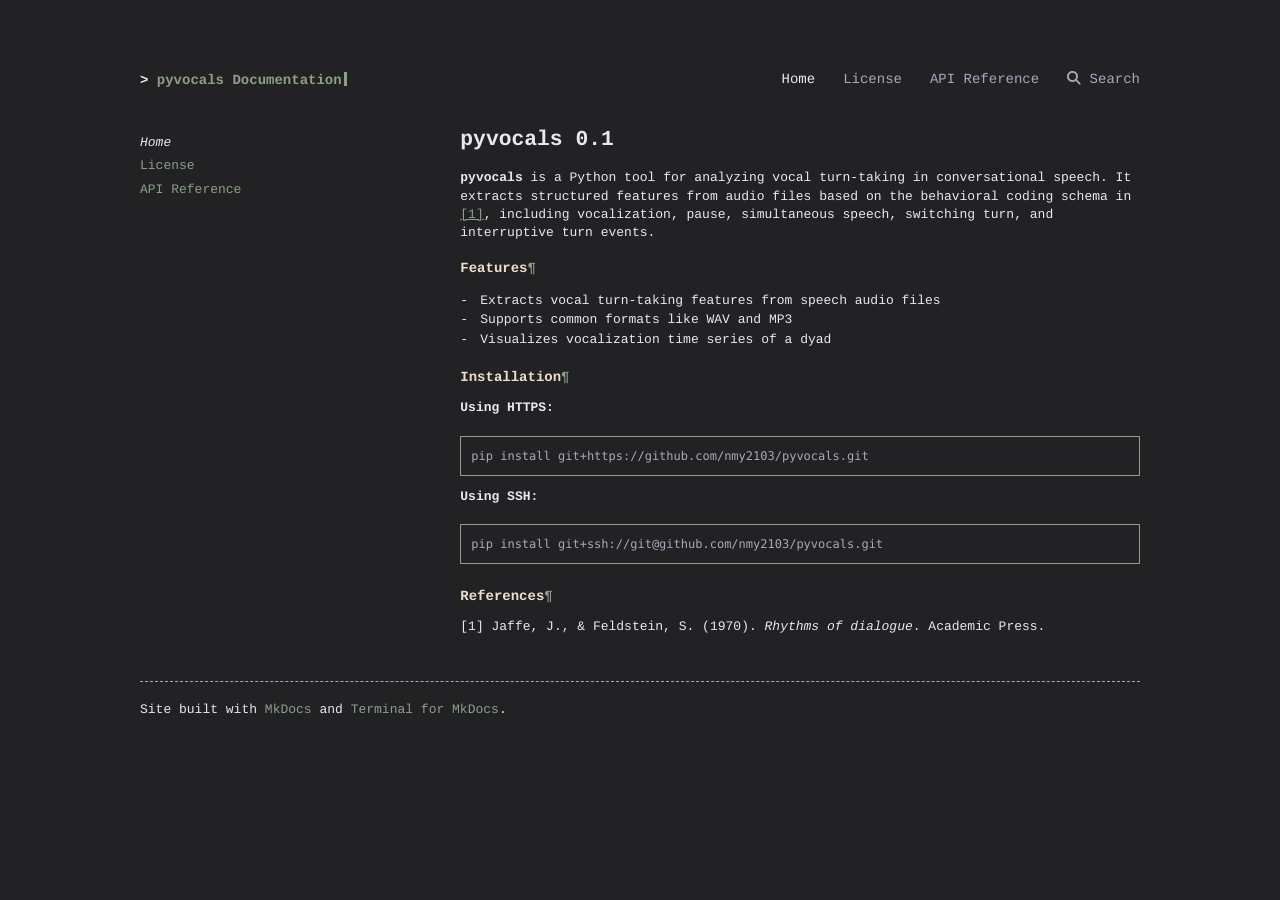
==== index.html @ 84773296 "Deployed d872adf with MkDocs version: 1.6.1" ====
<!DOCTYPE html>
<html lang="en">
<head>
    
    <meta charset="UTF-8">
    <meta name="viewport" content="width=device-width, initial-scale=1.0">
    <meta http-equiv="X-UA-Compatible" content="ie=edge">
    <meta name="generator" content="mkdocs-1.6.1, mkdocs-terminal-4.7.0">
     
     
    <link rel="icon" type="image/png" sizes="192x192" href="img/android-chrome-192x192.png" />
<link rel="icon" type="image/png" sizes="512x512" href="img/android-chrome-512x512.png" />
<link rel="apple-touch-icon" sizes="180x180" href="img/apple-touch-icon.png" />
<link rel="shortcut icon" type="image/png" sizes="48x48" href="img/favicon.ico" />
<link rel="icon" type="image/png" sizes="16x16" href="img/favicon-16x16.png" />
<link rel="icon" type="image/png" sizes="32x32" href="img/favicon-32x32.png" />


    
 
<title>Home - pyvocals Documentation</title>


<link href="css/fontawesome/css/fontawesome.min.css" rel="stylesheet">
<link href="css/fontawesome/css/solid.min.css" rel="stylesheet">
<link href="css/normalize.css" rel="stylesheet">
<link href="css/terminal.css" rel="stylesheet">
<link href="css/theme.css" rel="stylesheet">
<link href="css/theme.tile_grid.css" rel="stylesheet">
<link href="css/theme.footer.css" rel="stylesheet">
<!-- dark color palette -->
<link href="css/palettes/dark.css" rel="stylesheet">

<!-- page layout -->
<style>
/* initially set page layout to a one column grid */
.terminal-mkdocs-main-grid {
    display: grid;
    grid-column-gap: 1.4em;
    grid-template-columns: auto;
    grid-template-rows: auto;
}

/*  
*   when side navigation is not hidden, use a two column grid.  
*   if the screen is too narrow, fall back to the initial one column grid layout.
*   in this case the main content will be placed under the navigation panel. 
*/
@media only screen and (min-width: 70em) {
    .terminal-mkdocs-main-grid {
        grid-template-columns: 4fr 9fr;
    }
}</style>



    
    <link href="assets/custom.css" rel="stylesheet">  
    
    

    
    <!-- search css support -->
<link href="css/search/bootstrap-modal.css" rel="stylesheet">
<!-- search scripts -->
<script>
    var base_url = ".",
    shortcuts = "{}";
</script>
<script src="js/jquery/jquery-1.10.1.min.js" defer></script>
<script src="js/bootstrap/bootstrap.min.js" defer></script>
<script src="js/mkdocs/base.js" defer></script>
    
    
    
    
    <script src="assets/custom.js"></script>
    
    <script src="search/main.js"></script>
    

    
</head>

<body class="terminal"><div class="container">
    <div class="terminal-nav">
        <header class="terminal-logo">
            <div id="mkdocs-terminal-site-name" class="logo terminal-prompt"><a href="/" class="no-style">pyvocals Documentation</a></div>
        </header>
        
        <nav class="terminal-menu">
            
            <ul vocab="https://schema.org/" typeof="BreadcrumbList">
                
                
                <li property="itemListElement" typeof="ListItem">
                    <a href="." class="menu-item active" property="item" typeof="WebPage">
                        <span property="name">Home</span>
                    </a>
                    <meta property="position" content="0">
                </li>
                
                
                <li property="itemListElement" typeof="ListItem">
                    <a href="license/" class="menu-item " property="item" typeof="WebPage">
                        <span property="name">License</span>
                    </a>
                    <meta property="position" content="1">
                </li>
                
                
                <li property="itemListElement" typeof="ListItem">
                    <a href="api-reference/" class="menu-item " property="item" typeof="WebPage">
                        <span property="name">API Reference</span>
                    </a>
                    <meta property="position" content="2">
                </li>
                
                    
                    


<li property="itemListElement" typeof="ListItem">
    <a href="#" class="menu-item" data-toggle="modal" data-target="#mkdocs_search_modal" property="item" typeof="SearchAction">
        <i aria-hidden="true" class="fa fa-search"></i> <span property="name">Search</span>
    </a>
    <meta property="position" content="3">
</li>
                    
            </ul>
            
        </nav>
    </div>
</div>
        
    <div class="container">
        <div class="terminal-mkdocs-main-grid"><aside id="terminal-mkdocs-side-panel"><nav>
  
    <ul class="terminal-mkdocs-side-nav-items">
        
          



<li class="terminal-mkdocs-side-nav-li">
    
    
    
        
        <span class="

    terminal-mkdocs-side-nav-item--active">Home</span>
    
    
    
  </li>
        
          



<li class="terminal-mkdocs-side-nav-li">
    
    
    
        
        
            <a class="

    terminal-mkdocs-side-nav-item" href="license/">License</a>
        
    
    
    
  </li>
        
          



<li class="terminal-mkdocs-side-nav-li">
    
    
    
        
        
            <a class="

    terminal-mkdocs-side-nav-item" href="api-reference/">API Reference</a>
        
    
    
    
  </li>
        
    </ul>
  
</nav>
</aside>
            <main id="terminal-mkdocs-main-content">
<section id="mkdocs-terminal-content">
    <p><span style="font-size: 16pt; font-weight: bold">pyvocals 0.1</span>  </p>
<p><strong>pyvocals</strong> is a Python tool for analyzing vocal turn-taking in 
conversational speech. It extracts structured features from audio files 
based on the behavioral coding schema in <a href="#reference-1">[1]</a>, including 
vocalization, pause, simultaneous speech, switching turn, and interruptive 
turn events.</p>
<h3 id="features">Features<a class="headerlink" href="#features" title="Permanent link">&para;</a></h3>
<ul>
<li>Extracts vocal turn-taking features from speech audio files  </li>
<li>Supports common formats like WAV and MP3  </li>
<li>Visualizes vocalization time series of a dyad</li>
</ul>
<h3 id="installation">Installation<a class="headerlink" href="#installation" title="Permanent link">&para;</a></h3>
<p><strong>Using HTTPS:</strong></p>
<pre>
pip install git+https://github.com/nmy2103/pyvocals.git
</pre>

<p><strong>Using SSH:</strong></p>
<pre style="margin-bottom: 2em">
pip install git+ssh://git@github.com/nmy2103/pyvocals.git
</pre>

<h3 id="references">References<a class="headerlink" href="#references" title="Permanent link">&para;</a></h3>
<p><a id="reference-1"></a>
[1] Jaffe, J., &amp; Feldstein, S. (1970). <em>Rhythms of dialogue</em>. Academic Press.</p>
</section>

            </main>
        </div>
        <hr><footer>
    <div class="terminal-mkdocs-footer-grid">
        <div id="terminal-mkdocs-footer-copyright-info">
             Site built with <a href="http://www.mkdocs.org">MkDocs</a> and <a href="https://github.com/ntno/mkdocs-terminal">Terminal for MkDocs</a>.
        </div>
    </div>
</footer>
    </div>

    
    <div class="modal" id="mkdocs_search_modal" tabindex="-1" role="alertdialog" aria-modal="true" aria-labelledby="searchModalLabel">
    <div class="modal-dialog modal-lg" role="search">
        <div class="modal-content">
            <div class="modal-header">
                <h5 class="modal-title" id="searchModalLabel">Search</h5>
                <button type="button" class="close btn btn-default btn-ghost" data-dismiss="modal"><span aria-hidden="true">x</span><span class="sr-only">Close</span></button>
            </div>
            <div class="modal-body">
                <p id="searchInputLabel">Type to start searching</p>
                <form>
                    <div class="form-group">
                        <input type="search" class="form-control" aria-labelledby="searchInputLabel" placeholder="" id="mkdocs-search-query" title="Please enter search terms here">
                    </div>
                </form>
                <div id="mkdocs-search-results" data-no-results-text="No document matches found"></div>
            </div>
            <div class="modal-footer">
            </div>
        </div>
    </div>
</div>
    
    
</body>

</html>
---- css/fontawesome/css/solid.min.css ----
/*!
 * Font Awesome Free 6.2.1 by @fontawesome - https://fontawesome.com
 * License - https://fontawesome.com/license/free (Icons: CC BY 4.0, Fonts: SIL OFL 1.1, Code: MIT License)
 * Copyright 2022 Fonticons, Inc.
 */
:host,:root{--fa-style-family-classic:"Font Awesome 6 Free";--fa-font-solid:normal 900 1em/1 "Font Awesome 6 Free"}@font-face{font-family:"Font Awesome 6 Free";font-style:normal;font-weight:900;font-display:block;src:url(../webfonts/fa-solid-900.woff2) format("woff2"),url(../webfonts/fa-solid-900.ttf) format("truetype")}.fa-solid,.fas{font-weight:900}
---- css/terminal.css ----
/*! terminal.css 0.7.5 | MIT License | github.com/Gioni06/terminal.css */

:root {
    --global-font-size: 15px;
    --global-line-height: 1.4em;
    --global-space: 10px;
    --font-stack: "Menlo", "Monaco", "Lucida Console", "Liberation Mono", "DejaVu Sans Mono", "Bitstream Vera Sans Mono", "Courier New", serif;
    --mono-font-stack: "Menlo", "Monaco", "Lucida Console", "Liberation Mono", "DejaVu Sans Mono", "Bitstream Vera Sans Mono", "Courier New", serif;
    --background-color: #fff;
    --page-width: 60em;
    --font-color: #151515;
    --invert-font-color: #fff;
    --primary-color: #1a95e0;
    --secondary-color: #727578;
    --error-color: #d20962;
    --progress-bar-background: #727578;
    --progress-bar-fill: #151515;
    --code-bg-color: #e8eff2;
    --code-font-color: var(--font-color);
    --input-style: solid;
    --display-h1-decoration: none;
    --block-background-color: var(--background-color);
}

* {
    box-sizing: border-box;
    text-rendering: geometricprecision;
}

*::selection {
    background: var(--primary-color);
    color: var(--invert-font-color);
}

body {
    font-size: var(--global-font-size);
    color: var(--font-color);
    line-height: var(--global-line-height);
    margin: 0;
    font-family: var(--font-stack);
    word-wrap: break-word;
    background-color: var(--background-color);
}

h1,
h2,
h3,
h4,
h5,
h6,
.logo {
    line-height: var(--global-line-height);
}

a {
    cursor: pointer;
    color: var(--primary-color);
    text-decoration: none;
}

a:hover {
    background-color: var(--primary-color);
    color: var(--invert-font-color);
}

em {
    font-size: var(--global-font-size);
    font-style: italic;
    font-family: var(--font-stack);
    color: var(--font-color);
}

blockquote,
code,
em,
strong {
    line-height: var(--global-line-height);
}

blockquote,
code,
footer,
h1,
h2,
h3,
h4,
h5,
h6,
header,
li,
ol,
p,
section,
ul,
.logo {
    float: none;
    margin: 0;
    padding: 0;
}

blockquote,
h1,
ol,
p,
ul,
.logo {
    margin-top: calc(var(--global-space) * 2);
    margin-bottom: calc(var(--global-space) * 2);
}

h1,
.logo {
    position: relative;
    padding: calc(var(--global-space) * 2) 0 calc(var(--global-space) * 2);
    margin: 0;
    overflow: hidden;
    font-weight: 600;
}

h1::after {
    content: "====================================================================================================";
    position: absolute;
    bottom: 5px;
    left: 0;
    display: var(--display-h1-decoration);
}

h1+*,
.logo+* {
    margin-top: 0;
}

h2,
h3,
h4,
h5,
h6 {
    position: relative;
    margin-bottom: var(--global-line-height);
    font-weight: 600;
}

blockquote {
    position: relative;
    padding-left: calc(var(--global-space) * 2);
    overflow: hidden;
}

blockquote::after {
    content: ">\A>\A>\A>\A>\A>\A>\A>\A>\A>\A>\A>\A>\A>\A>\A>\A>\A>\A>\A>\A>\A>\A>\A>\A>\A>\A>\A>\A>\A>\A>\A>\A>\A>\A>\A>\A>\A>\A>\A>\A>\A>\A>\A>\A>\A>\A>\A>\A>\A>\A>\A>\A>\A>\A>\A>\A>\A>\A>\A>\A>\A>\A>\A>\A>\A>\A>\A>\A>\A>\A>\A>\A>\A>\A>\A>\A>\A>\A>\A>\A>\A>\A>\A>\A>\A>\A>\A>\A>\A>\A>\A>\A>\A>\A>\A>\A>\A>\A>\A>";
    white-space: pre;
    position: absolute;
    top: 0;
    left: 0;
    line-height: var(--global-line-height);
    color: #9ca2ab;
}

blockquote>*:last-child {
    margin-bottom: 0;
}

code {
    font-weight: inherit;
    background-color: var(--code-bg-color);
    font-family: var(--mono-font-stack);
}

code::after,
code::before {
    content: "`";
    display: inline;
}

pre code::after,
pre code::before {
    content: "";
}

pre {
    display: block;
    word-break: break-all;
    word-wrap: break-word;
    color: var(--secondary-color);
    background-color: var(--block-background-color);
    border: 1px solid var(--secondary-color);
    padding: var(--global-space);
    white-space: pre-wrap;
    white-space: -moz-pre-wrap;
    white-space: -o-pre-wrap;
}

pre code {
    overflow-x: scroll;
    padding: 0;
    margin: 0;
    display: inline-block;
    min-width: 100%;
    font-family: var(--mono-font-stack);
    background-color: var(--block-background-color);
}

.terminal blockquote,
.terminal h1,
.terminal h2,
.terminal h3,
.terminal h4,
.terminal h5,
.terminal h6,
.terminal strong,
.terminal .logo {
    font-size: var(--global-font-size);
    font-style: normal;
    font-family: var(--font-stack);
}

.terminal code {
    font-size: var(--global-font-size);
    font-style: normal;
}

.terminal-prompt {
    position: relative;
    white-space: nowrap;
}

.terminal-prompt::before {
    content: "> ";
}

.terminal-prompt::after {
    content: "";
    animation: cursor 800ms infinite;
    background: var(--primary-color);
    border-radius: 0;
    display: inline-block;
    height: 1em;
    margin-left: 0.2em;
    width: 3px;
    bottom: -2px;
    position: relative;
}

@keyframes cursor {
    0% {
        opacity: 0;
    }
    50% {
        opacity: 1;
    }
    100% {
        opacity: 0;
    }
}

@keyframes cursor {
    0% {
        opacity: 0;
    }
    50% {
        opacity: 1;
    }
    100% {
        opacity: 0;
    }
}

li,
li>ul>li {
    position: relative;
    display: block;
    padding-left: calc(var(--global-space) * 2);
}

nav>ul>li {
    padding-left: 0;
}

li::after {
    position: absolute;
    top: 0;
    left: 0;
}

ul>li::after {
    content: "-";
}

nav ul>li::after {
    content: "";
}

ol li::before {
    content: counters(item, ".") ". ";
    counter-increment: item;
}

ol ol li::before {
    content: counters(item, ".") " ";
    counter-increment: item;
}

.terminal-menu li::after,
.terminal-menu li::before {
    display: none;
}

ol {
    counter-reset: item;
}

ol li:nth-child(n+10)::after {
    left: -7px;
}

ol ol {
    margin-top: 0;
    margin-bottom: 0;
}

.terminal-menu {
    width: 100%;
}

.terminal-nav {
    display: flex;
    flex-direction: column;
    align-items: flex-start;
}

ul ul {
    margin-top: 0;
    margin-bottom: 0;
}

.terminal-menu ul {
    list-style-type: none;
    padding: 0 !important;
    display: flex;
    flex-direction: column;
    width: 100%;
    flex-grow: 1;
    font-size: var(--global-font-size);
    margin-top: 0;
}

.terminal-menu li {
    display: flex;
    margin: 0 0 0.5em;
    padding: 0;
}

ol.terminal-toc li {
    border-bottom: 1px dotted var(--secondary-color);
    padding: 0;
    margin-bottom: 15px;
}

.terminal-menu li:last-child {
    margin-bottom: 0;
}

ol.terminal-toc li a {
    margin: 4px 4px 4px 0;
    background: var(--background-color);
    position: relative;
    top: 6px;
    text-align: left;
    padding-right: 4px;
}

.terminal-menu li a:not(.btn) {
    text-decoration: none;
    display: block;
    width: 100%;
    border: none;
    color: var(--secondary-color);
}

.terminal-menu li a.active {
    color: var(--font-color);
}

.terminal-menu li a:hover {
    background: none;
    color: inherit;
}

ol.terminal-toc li::before {
    content: counters(item, ".") ". ";
    counter-increment: item;
    position: absolute;
    right: 0;
    background: var(--background-color);
    padding: 4px 0 4px 4px;
    bottom: -8px;
}

ol.terminal-toc li a:hover {
    background: var(--primary-color);
    color: var(--invert-font-color);
}

hr {
    position: relative;
    overflow: hidden;
    margin: calc(var(--global-space) * 4) 0;
    border: 0;
    border-bottom: 1px dashed var(--secondary-color);
}

p {
    margin: 0 0 var(--global-line-height);
}

.container {
    max-width: var(--page-width);
}

.container,
.container-fluid {
    margin: 0 auto;
    padding: 0 calc(var(--global-space) * 2);
}

img {
    max-width: 100%;
}

.progress-bar {
    height: 8px;
    background-color: var(--progress-bar-background);
    margin: 12px 0;
}

.progress-bar.progress-bar-show-percent {
    margin-top: 38px;
}

.progress-bar-filled {
    background-color: var(--progress-bar-fill);
    height: 100%;
    transition: width 0.3s ease;
    position: relative;
    width: 0;
}

.progress-bar-filled::before {
    content: "";
    border: 6px solid transparent;
    border-top-color: var(--progress-bar-fill);
    position: absolute;
    top: -6px;
    right: -6px;
}

.progress-bar-filled::after {
    color: var(--progress-bar-fill);
    content: attr(data-filled);
    display: block;
    font-size: 12px;
    white-space: nowrap;
    position: absolute;
    border: 6px solid transparent;
    top: -32px;
    right: 0;
    transform: translateX(50%);
}

.progress-bar-no-arrow>.progress-bar-filled::before,
.progress-bar-no-arrow>.progress-bar-filled::after {
    content: "";
    display: none;
    visibility: hidden;
    opacity: 0;
}

table {
    width: 100%;
    border-collapse: collapse;
    margin: var(--global-line-height) 0;
    color: var(--font-color);
    font-size: var(--global-font-size);
}

table td,
table th {
    vertical-align: top;
    border: 1px solid var(--font-color);
    line-height: var(--global-line-height);
    padding: calc(var(--global-space) / 2);
    font-size: 1em;
}

table thead tr th {
    font-size: 1em;
    vertical-align: middle;
    font-weight: 700;
}

table tfoot tr th {
    font-weight: 500;
}

table caption {
    font-size: 1em;
    margin: 0 0 1em;
}

.form {
    width: 100%;
}

fieldset {
    border: 1px solid var(--font-color);
    padding: 1em;
}

label {
    font-size: 1em;
    color: var(--font-color);
}

input[type="email"],
input[type="text"],
input[type="number"],
input[type="password"],
input[type="search"],
input[type="date"],
input[type="time"] {
    border: 1px var(--input-style) var(--font-color);
    width: 100%;
    padding: 0.7em 0.5em;
    font-size: 1em;
    font-family: var(--font-stack);
    /* stylelint-disable */
    -webkit-appearance: none;
    -moz-appearance: none;
    /* stylelint-enable */
    appearance: none;
    border-radius: 0;
}

input[type="email"]:active,
input[type="text"]:active,
input[type="number"]:active,
input[type="password"]:active,
input[type="search"]:active,
input[type="date"]:active,
input[type="time"]:active,
input[type="email"]:focus,
input[type="text"]:focus,
input[type="number"]:focus,
input[type="password"]:focus,
input[type="search"]:focus,
input[type="date"]:focus,
input[type="time"]:focus {
    outline: none;
    /* stylelint-disable */
    -webkit-appearance: none;
    -moz-appearance: none;
    /* stylelint-enable */
    appearance: none;
    border: 1px solid var(--font-color);
}

input[type="text"]:not(:placeholder-shown):invalid,
input[type="email"]:not(:placeholder-shown):invalid,
input[type="password"]:not(:placeholder-shown):invalid,
input[type="search"]:not(:placeholder-shown):invalid,
input[type="number"]:not(:placeholder-shown):invalid,
input[type="date"]:not(:placeholder-shown):invalid,
input[type="time"]:not(:placeholder-shown):invalid {
    border-color: var(--error-color);
}

input,
textarea {
    color: var(--font-color);
    background-color: var(--background-color);
}

input::placeholder,
textarea::placeholder {
    color: var(--secondary-color) !important;
    opacity: 1;
}

textarea {
    height: auto;
    width: 100%;
    resize: none;
    border: 1px var(--input-style) var(--font-color);
    padding: 0.5em;
    font-size: 1em;
    font-family: var(--font-stack);
    appearance: none;
    border-radius: 0;
}

textarea:focus {
    outline: none;
    /* stylelint-disable */
    -webkit-appearance: none;
    -moz-appearance: none;
    /* stylelint-enable */
    appearance: none;
    border: 1px solid var(--font-color);
}

textarea:not(:placeholder-shown):invalid {
    border-color: var(--error-color);
}

select {
    border: 1px var(--input-style) var(--font-color);
    width: 100%;
    padding: .7em .5em;
    font-size: 1em;
    font-family: var(--font-stack);
    color: var(--font-color);
    border-radius: 0;
    /* stylelint-disable */
    -webkit-appearance: none;
    -moz-appearance: none;
    /* stylelint-enable */
    background-color: var(--background-color);
    background-image: url("data:image/svg+xml;utf8,<svg fill='currentColor' height='24' viewBox='0 0 24 24' width='24' xmlns='http://www.w3.org/2000/svg'><path d='M7 10l5 5 5-5z'/><path d='M0 0h24v24H0z' fill='none'/></svg>");
    background-repeat: no-repeat;
    background-position: right .5em bottom .5em;
}

input:-webkit-autofill,
input:-webkit-autofill:hover,
input:-webkit-autofill:focus textarea:-webkit-autofill,
textarea:-webkit-autofill:hover textarea:-webkit-autofill:focus,
select:-webkit-autofill,
select:-webkit-autofill:hover,
select:-webkit-autofill:focus {
    border: 1px solid var(--font-color);
    -webkit-text-fill-color: var(--font-color);
    box-shadow: 0 0 0 1e3pxx var(--invert-font-color) inset;
    transition: background-color 5e3ss ease-in-out 0s;
}

.form-group {
    margin-bottom: var(--global-line-height);
    overflow: auto;
}

.btn {
    border-style: solid;
    border-width: 1px;
    display: inline-flex;
    -ms-flex-align: center;
    align-items: center;
    -ms-flex-pack: center;
    justify-content: center;
    cursor: pointer;
    outline: none;
    padding: 0.65em 2em;
    font-size: 1em;
    font-family: inherit;
    user-select: none;
    position: relative;
    z-index: 1;
}

.btn:active {
    box-shadow: none;
}

.btn.btn-ghost {
    border-color: var(--font-color);
    color: var(--font-color);
    background-color: transparent;
}

.btn.btn-ghost:focus,
.btn.btn-ghost:hover {
    border-color: var(--tertiary-color);
    color: var(--tertiary-color);
    z-index: 2;
}

.btn.btn-ghost:hover {
    background-color: transparent;
}

.btn-block {
    width: 100%;
    display: flex;
}

.btn-default {
    background-color: var(--font-color);
    border-color: var(--invert-font-color);
    color: var(--invert-font-color);
}

.btn-default:hover,
.btn-default:focus:not(.btn-ghost) {
    background-color: var(--secondary-color);
    color: var(--invert-font-color);
}

.btn-default.btn-ghost:focus,
.btn-default.btn-ghost:hover {
    border-color: var(--secondary-color);
    color: var(--secondary-color);
    z-index: 2;
}

.btn-error {
    color: var(--invert-font-color);
    background-color: var(--error-color);
    border: 1px solid var(--error-color);
}

.btn-error:hover,
.btn-error:focus:not(.btn-ghost) {
    background-color: var(--error-color);
    border-color: var(--error-color);
}

.btn-error.btn-ghost {
    border-color: var(--error-color);
    color: var(--error-color);
}

.btn-error.btn-ghost:focus,
.btn-error.btn-ghost:hover {
    border-color: var(--error-color);
    color: var(--error-color);
    z-index: 2;
}

.btn-primary {
    color: var(--invert-font-color);
    background-color: var(--primary-color);
    border: 1px solid var(--primary-color);
}

.btn-primary:hover,
.btn-primary:focus:not(.btn-ghost) {
    background-color: var(--primary-color);
    border-color: var(--primary-color);
}

.btn-primary.btn-ghost {
    border-color: var(--primary-color);
    color: var(--primary-color);
}

.btn-primary.btn-ghost:focus,
.btn-primary.btn-ghost:hover {
    border-color: var(--primary-color);
    color: var(--primary-color);
    z-index: 2;
}

.btn-small {
    padding: 0.5em 1.3em !important;
    font-size: 0.9em !important;
}

.btn-group {
    overflow: auto;
}

.btn-group .btn {
    float: left;
}

.btn-group .btn-ghost:not(:first-child) {
    margin-left: -1px;
}

.terminal-card {
    border: 1px solid var(--secondary-color);
}

.terminal-card>header {
    color: var(--invert-font-color);
    text-align: center;
    background-color: var(--secondary-color);
    padding: 0.5em 0;
}

.terminal-card>div:first-of-type {
    padding: var(--global-space);
}

.terminal-timeline {
    position: relative;
    padding-left: 70px;
}

.terminal-timeline::before {
    content: ' ';
    background: var(--secondary-color);
    display: inline-block;
    position: absolute;
    left: 35px;
    width: 2px;
    height: 100%;
    z-index: 400;
}

.terminal-timeline .terminal-card {
    margin-bottom: 25px;
}

.terminal-timeline .terminal-card::before {
    content: ' ';
    background: var(--invert-font-color);
    border: 2px solid var(--secondary-color);
    display: inline-block;
    position: absolute;
    margin-top: 25px;
    left: 26px;
    width: 15px;
    height: 15px;
    z-index: 400;
}

.terminal-alert {
    color: var(--font-color);
    padding: 1em;
    border: 1px solid var(--font-color);
    margin-bottom: var(--global-space);
}

.terminal-alert-error {
    color: var(--error-color);
    border-color: var(--error-color);
}

.terminal-alert-primary {
    color: var(--primary-color);
    border-color: var(--primary-color);
}


/* stylelint-disable */

@media screen and (min-width: 960px) {
    /* stylelint-enable */
    label {
        display: block;
        width: 100%;
    }
    pre::-webkit-scrollbar {
        height: 3px;
    }
}


/* stylelint-disable */

@media screen and (min-width: 480px) {
    /* stylelint-enable */
    form {
        width: 100%;
    }
}


/* stylelint-disable */

@media screen and (min-width: 30rem) {
    /* stylelint-enable */
    .terminal-nav {
        flex-direction: row;
        align-items: center;
    }
    .terminal-menu ul {
        flex-direction: row;
        place-items: center flex-end;
        justify-content: flex-end;
        margin-top: calc(var(--global-space) * 2);
    }
    .terminal-menu li {
        margin: 0 2em 0 0;
    }
    .terminal-menu li:last-child {
        margin-right: 0;
    }
}

.terminal-media:not(:last-child) {
    margin-bottom: 1.25rem;
}

.terminal-media-left {
    padding-right: var(--global-space);
}

.terminal-media-left,
.terminal-media-right {
    display: table-cell;
    vertical-align: top;
}

.terminal-media-right {
    padding-left: var(--global-space);
}

.terminal-media-body {
    display: table-cell;
    vertical-align: top;
}

.terminal-media-heading {
    font-size: 1em;
    font-weight: 700;
}

.terminal-media-content {
    margin-top: 0.3rem;
}

.terminal-placeholder {
    background-color: var(--secondary-color);
    text-align: center;
    color: var(--font-color);
    font-size: 1rem;
    border: 1px solid var(--secondary-color);
}

figure>img {
    padding: 0;
}

.terminal-avatarholder {
    width: calc(var(--global-space) * 5);
    height: calc(var(--global-space) * 5);
}

.terminal-avatarholder img {
    padding: 0;
}

figure {
    margin: 0;
}

figure>figcaption {
    color: var(--secondary-color);
    text-align: center;
}

.terminal-banner {
    background-color: var(--font-color);
    color: var(--invert-font-color);
    padding: calc(var(--global-space) * 2);
    width: 100%;
    display: flex;
    flex-direction: column;
    gap: 1rem;
}

.terminal-banner>.container {
    max-width: var(--page-width);
}

.terminal-banner>.container,
.terminal-banner>.container-fluid {
    margin: 0 auto;
    padding: 0;
}


/* stylelint-disable */

@media screen and (min-width: 30rem) {
    /* stylelint-enable */
    .terminal-banner {
        flex-direction: row;
    }
}

.hljs {
    display: block;
    overflow-x: auto;
    padding: 0.5em;
    background: var(--block-background-color);
    color: var(--font-color);
}

.hljs-comment,
.hljs-quote {
    color: var(--secondary-color);
}

.hljs-variable {
    color: var(--font-color);
}


/* stylelint-disable */

.hljs-keyword,
.hljs-selector-tag,
.hljs-built_in,
.hljs-name,
.hljs-tag {
    /* stylelint-enable */
    color: var(--primary-color);
}

.hljs-string,
.hljs-title,
.hljs-section,
.hljs-attribute,
.hljs-literal,
.hljs-template-tag,
.hljs-template-variable,
.hljs-type,
.hljs-addition {
    color: var(--secondary-color);
}

.hljs-string {
    color: var(--secondary-color);
}

.hljs-deletion,
.hljs-selector-attr,
.hljs-selector-pseudo,
.hljs-meta {
    color: var(--primary-color);
}

.hljs-doctag {
    color: var(--secondary-color);
}

.hljs-attr {
    color: var(--primary-color);
}

.hljs-symbol,
.hljs-bullet,
.hljs-link {
    color: var(--primary-color);
}

.hljs-emphasis {
    font-style: italic;
}

.hljs-strong {
    font-weight: bold;
}
---- css/theme.css ----
/*! Terminal for MkDocs | MIT License | github.com/ntno/mkdocs-terminal */


/*! terminal.css 0.7.5  | MIT License | github.com/Gioni06/terminal.css */

body {
    padding-top: 50px;
    padding-bottom: 50px;
}


/* underline links in main content (except header anchor links) */

#terminal-mkdocs-main-content a:not(.headerlink) {
    text-decoration: underline;
}


/* do not underline button links */

a.btn {
    text-decoration: none !important;
}

.terminal-mkdocs-side-nav-item--active {
    font-style: italic;
}

.terminal-mkdocs-side-nav-section-no-index {
    color: var(--secondary-color);
}

.terminal-mkdocs-pad-to-match-side-nav {
    padding-top: calc(var(--global-space) * 2);
}

.terminal-mkdocs-thin-border {
    border: solid !important;
    border-color: var(--secondary-color) !important;
    border-width: thin !important;
}

.terminal-mkdocs-macro-error-banner {
    border-style: solid;
    border-width: 1px;
    display: inline-flex;
    align-items: center;
    justify-content: center;
    padding: .65em 2em;
    border-color: var(--error-color);
}

p.terminal-mkdocs-macro-error-banner {
    color: var(--font-color);
}

p.terminal-mkdocs-macro-error-banner>code {
    color: var(--code-font-color);
}


/* set figcaption paragraph text to the secondary color.  this occurs when using markdown inside the figcaption */

figure>figcaption>p {
    color: var(--secondary-color);
}


/* ***************************************************************** */


/* Terminal.css Overrides */


/* ***************************************************************** */


/* don't display backticks on `code` items, just highlight */

code::after,
code::before {
    content: "" !important;
    display: inline;
}


/* use the `code-bg-color` and `code-font-color` for `<code>` blocks */

pre code {
    background-color: var(--code-bg-color);
    color: var(--code-font-color);
}
---- css/theme.tile_grid.css ----
/*! Terminal for MkDocs | MIT License | github.com/ntno/mkdocs-terminal */

.terminal-mkdocs-tile-grid {
    display: grid;
    grid-gap: 1em;
    grid-template-rows: auto;
    grid-template-columns: repeat(auto-fit, minmax(calc(var(--page-width) / 6), 1fr));
}


/* center link text within the tile */

.terminal-mkdocs-tile {
    border: none;
    text-align: center;
}


/* center images within the tile */

.terminal-mkdocs-tile div>figure>img,
.terminal-mkdocs-tile div>figure>a>img {
    display: block;
    margin-left: auto;
    margin-right: auto;
}
---- css/theme.footer.css ----
/* grid for footer */

.terminal-mkdocs-footer-grid {
    display: grid;
    grid-row-gap: 2em;
    grid-column-gap: 2em;
    grid-template-columns: auto;
    grid-template-rows: auto;
}


/* place prev/next links to the right of copyright info when screen is wide enough */

@media only screen and (min-width: 50em) {
    .terminal-mkdocs-footer-grid {
        grid-template-columns: 6fr 3fr;
    }
    #terminal-mkdocs-footer-prev-next {
        text-align: right;
    }
}

#terminal-mkdocs-footer-copyright-info {
    text-align: left;
}
---- css/palettes/dark.css ----
/*! dark.css 0.7.5 | MIT License | github.com/Gioni06/terminal.css */

:root {
    --global-font-size: 15px;
    --global-line-height: 1.4em;
    --global-space: 10px;
    --font-stack: Menlo, Monaco, Lucida Console, Liberation Mono, DejaVu Sans Mono, Bitstream Vera Sans Mono, Courier New, monospace, serif;
    --mono-font-stack: Menlo, Monaco, Lucida Console, Liberation Mono, DejaVu Sans Mono, Bitstream Vera Sans Mono, Courier New, monospace, serif;
    --background-color: #222225;
    --page-width: 60em;
    --font-color: #e8e9ed;
    --invert-font-color: #222225;
    --secondary-color: #a3abba;
    --tertiary-color: #a3abba;
    --primary-color: #62c4ff;
    --error-color: #ff3c74;
    --progress-bar-background: #3f3f44;
    --progress-bar-fill: #62c4ff;
    --code-bg-color: #3f3f44;
    --input-style: solid;
    --display-h1-decoration: none;
}
---- assets/custom.css ----
/* custom.css */
:root {
    --global-font-size: 13px;
    --global-line-height: 1.4em;
    --page-width: 80em;
    --primary-color: #8c9f87;
    --code-bg-color: #343b32;
}

hr {
    margin-top: 2em;
    margin-bottom: 1.5em;
}

pre {
    line-height: 1.5em;
    font-size: 12px;
    border: 1px solid #8c9f87;
}

ul {
    margin-top: 0
}

li {
    line-height: 1.5em;
}

.terminal h1 {
    font-size: 17px;
    padding-top: 2pt;
}

.terminal h3 {
    margin-bottom: 8pt;
    font-size: 14px;
    color: #ECDFCC;
}

.terminal code {
    padding: 1px 3px 1px 3px;
    color: #8c9f87;
    font-size: 10pt;
    font-weight: bold;
}

.terminal .logo {
    font-size: 10.5pt;
}

.terminal-menu ul {
    font-size: 10.5pt
}

.container {
    padding-bottom: 1.5em;
}

.function-name {
    font-weight: bold;
    color: #8c9f87;
}

.parentheses {
    color: #8c9f87;
}

.params {
    color: #ECDFCC;
    font-weight: bold;
}

.source-link {
    margin-top: -3.1em;
    margin-bottom: 1.5em;
    text-align: right;
    position: relative;
}

#api-func-name {
    margin-top: -5pt;
}

#api-param-desc {
    margin-left: 10pt;
    margin-top: -10pt;
    margin-bottom: 8pt;
    font-size: 10pt;
}

#api-param-desc.last {
    margin-bottom: 15pt;
}

#terminal-mkdocs-side-panel {
    top: 3em;
    position: sticky;
    overflow-y: scroll;
    max-height: 90vh;
    max-width: 90%;
}

#terminal-mkdocs-side-panel > nav > ul > li {
    line-height: 1.8em;
}

/* Hide scrollbar for Chrome, Safari and Opera */
#terminal-mkdocs-side-panel::-webkit-scrollbar {
    display: none;
}

/* Hide scrollbar for IE, Edge and Firefox */
#terminal-mkdocs-side-panel {
    -ms-overflow-style: none;  /* IE and Edge */
    scrollbar-width: none;    /* Firefox */
}
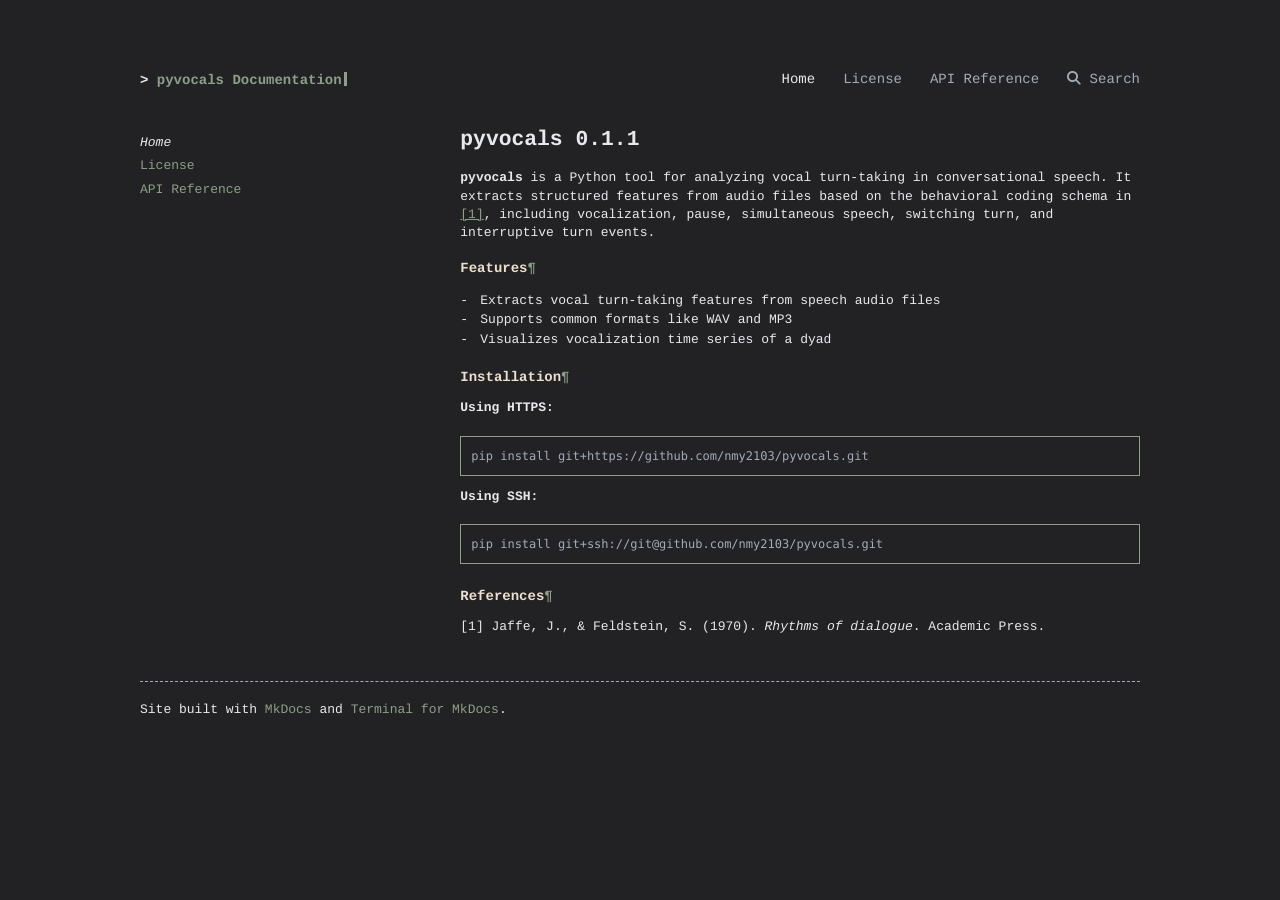
==== commit 059a3b5a: "Deployed c8f4c6a with MkDocs version: 1.6.1" ====
--- a/index.html
+++ b/index.html
@@ -199,7 +199,7 @@
 </aside>
             <main id="terminal-mkdocs-main-content">
 <section id="mkdocs-terminal-content">
-    <p><span style="font-size: 16pt; font-weight: bold">pyvocals 0.1</span>  </p>
+    <p><span style="font-size: 16pt; font-weight: bold">pyvocals 0.1.1</span>  </p>
 <p><strong>pyvocals</strong> is a Python tool for analyzing vocal turn-taking in 
 conversational speech. It extracts structured features from audio files 
 based on the behavioral coding schema in <a href="#reference-1">[1]</a>, including 
